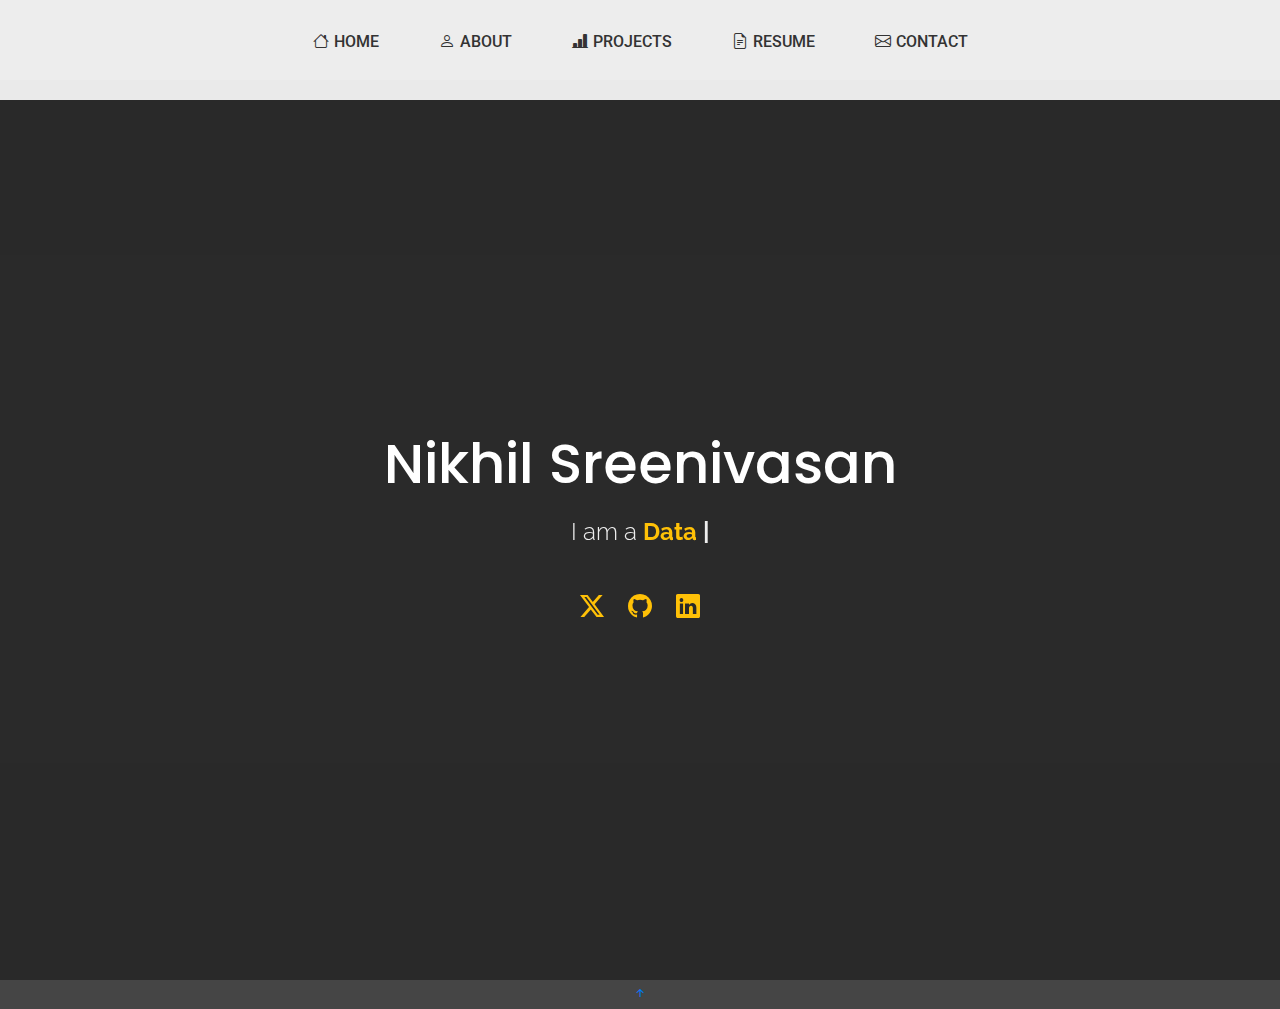
==== index.html @ 80fb4545 "Update index.html" ====
<!DOCTYPE html>
<html lang="en">
<head>
  <meta charset="utf-8">
  <meta content="width=device-width, initial-scale=1.0" name="viewport">
  <title>Page Title</title>
  <meta content="" name="description">
  <meta content="" name="keywords">

  <!-- Favicons -->
  <link href="assets/img/favicon.png" rel="icon">
  <link href="assets/img/apple-touch-icon.png" rel="apple-touch-icon">

  <!-- Fonts -->
  <link href="https://fonts.googleapis.com/css2?family=Roboto:wght@100;300;400;500;700;900&family=Poppins:wght@100;200;300;400;500;600;700;800;900&family=Raleway:wght@100;200;300;400;500;600;700;800;900&display=swap" rel="stylesheet">

  <!-- Vendor CSS Files -->
  <link href="assets/vendor/bootstrap/css/bootstrap.min.css" rel="stylesheet">
  <link href="assets/vendor/bootstrap-icons/bootstrap-icons.css" rel="stylesheet">
  <link href="assets/vendor/aos/aos.css" rel="stylesheet">
  <link href="assets/vendor/glightbox/css/glightbox.min.css" rel="stylesheet">
  <link href="assets/vendor/swiper/swiper-bundle.min.css" rel="stylesheet">

  <!-- Main CSS File -->
  <link href="assets/css/main.css" rel="stylesheet">

  <style>
    /* Additional Custom Styles */
    body {
      font-family: 'Roboto', sans-serif;
      font-size: 16px;
      color: #fff;
      background-color: #454545; /* Navy blue background */
      overflow-x: hidden;
      padding-top: 80px; /* Ensure content is below fixed header */
    }

    /* Header Styles */
    .header {
      background: rgb(157, 208, 181);
      padding: 15px 20px;
      display: flex;
      justify-content: space-between;
      align-items: center;
      position: fixed;
      top: 0;
      left: 0;
      right: 0;
      z-index: 1000;
      transition: all 0.3s ease;
    }

    /* Hero Section Styles */
    .hero {
      position: relative;
      height: 100vh;
      display: flex;
      align-items: center;
      justify-content: center;
      text-align: center;
    }

    .hero video {
      position: absolute;
      top: 0;
      left: 0;
      width: 100%;
      height: 100%;
      object-fit: cover;
      z-index: -1;
    }

    .hero .overlay {
      position: absolute;
      top: 0;
      left: 0;
      width: 100%;
      height: 100%;
      background: rgba(15, 15, 15, 0.498); /* White transparent overlay */
      z-index: 0;
    }

    .hero .container {
      position: relative;
      z-index: 1;
    }

    .typed {
      color: #ffc107; /* Example color */
    }

    .social-links a {
      color: #ffc107; /* Example color */
      margin: 0 10px;
      font-size: 1.5em;
      transition: color 0.3s;
    }

    .social-links a:hover {
      color: #fff;
    }
    
    .hero p strong {
      font-weight: 700; /* Make the text bold */
    }

  </style>
</head>
<body>

  <!-- Header -->
  <header id="header" class="header">
    <i class="header-toggle d-xl-none bi bi-list"></i>
    <nav id="navmenu" class="navmenu">
      <ul>
        <li><a href="index.html"><i class="bi bi-house navicon"></i><span>Home</span></a></li>
        <li><a href="about.html"><i class="bi bi-person navicon"></i><span>About</span></a></li>
        <li><a href="projects.html"><i class="bi bi-bar-chart-line-fill navicon"></i><span>Projects</span></a></li>
        <li><a href="resume.html"><i class="bi bi-file-earmark-text navicon"></i><span>Resume</span></a></li>
        <li><a href="contact.html"><i class="bi bi-envelope navicon"></i><span>Contact</span></a></li>
      </ul>
    </nav>
  </header>
  <!-- End Header -->

  <!-- Main Content -->
  <main class="main">

    <!-- Hero Section -->
    <section id="hero" class="hero section light-background">
      <video autoplay muted loop>
        <source src="assets/img/Background.mp4" type="video/mp4">
        Your browser does not support the video tag.
      </video>
      <div class="overlay"></div> <!-- Transparent overlay -->
      <div class="container" data-aos="zoom-out">
        <div class="row justify-content-center">
          <div class="col-lg-9 text-center">
            <h2>Nikhil Sreenivasan</h2>
            <p>I am a <strong><span class="typed" data-typed-items="Data Analyst, Data Storyteller, Visualization Analyst, Freelancer"></span></strong></p>
            <div class="social-links">
              <a href="https://twitter.com/Nikhilps143" class="twitter"><i class="bi bi-twitter-x"></i></a>
              <a href="https://github.com/nikhilps2008" class="github"><i class="bi bi-github"></i></a>
              <a href="https://www.linkedin.com/in/nikhil-s-6426474a/" class="linkedin"><i class="bi bi-linkedin"></i></a>
            </div>
          </div>
        </div>
      </div>
    </section><!-- End Hero Section -->

  </main><!-- End Main Content -->

  <!-- Scroll Top Button -->
  <a href="#" id="scroll-top" class="scroll-top d-flex align-items-center justify-content-center"><i class="bi bi-arrow-up-short"></i></a>

  <!-- Preloader -->
  <div id="preloader"></div>

  <!-- Vendor JS Files -->
  <script src="assets/vendor/bootstrap/js/bootstrap.bundle.min.js"></script>
  <script src="assets/vendor/php-email-form/validate.js"></script>
  <script src="assets/vendor/aos/aos.js"></script>
  <script src="assets/vendor/typed.js/typed.umd.js"></script>
  <script src="assets/vendor/purecounter/purecounter_vanilla.js"></script>
  <script src="assets/vendor/waypoints/noframework.waypoints.js"></script>
  <script src="assets/vendor/glightbox/js/glightbox.min.js"></script>
  <script src="assets/vendor/imagesloaded/imagesloaded.pkgd.min.js"></script>
  <script src="assets/vendor/isotope-layout/isotope.pkgd.min.js"></script>
  <script src="assets/vendor/swiper/swiper-bundle.min.js"></script>

  <!-- Main JS File -->
  <script src="assets/js/main.js"></script>
  <!-- JavaScript to toggle navmenu -->
  <script>
    document.addEventListener('DOMContentLoaded', function() {
      const headerToggle = document.querySelector('.header-toggle');
      const navMenu = document.querySelector('.navmenu');

      headerToggle.addEventListener('click', function() {
        navMenu.classList.toggle('active');
      });
    });
  </script>
</body>
</html>
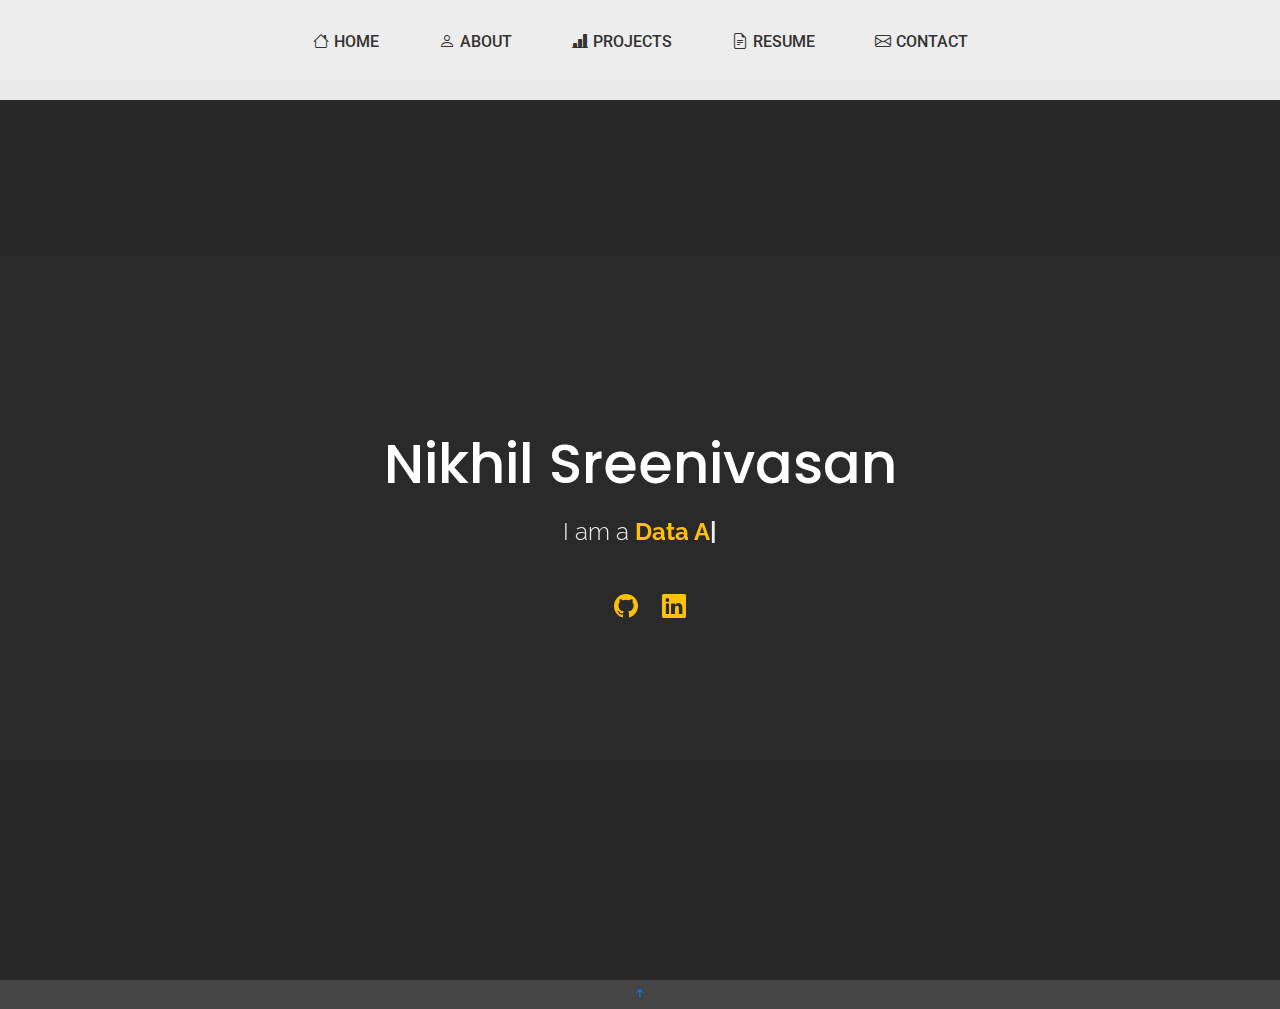
==== commit 6ee16e8d: "Update index.html" ====
--- a/index.html
+++ b/index.html
@@ -3,7 +3,7 @@
 <head>
   <meta charset="utf-8">
   <meta content="width=device-width, initial-scale=1.0" name="viewport">
-  <title>Page Title</title>
+  <title>Home-Nikhil's Portfolio</title>
   <meta content="" name="description">
   <meta content="" name="keywords">
 
@@ -139,7 +139,7 @@
             <h2>Nikhil Sreenivasan</h2>
             <p>I am a <strong><span class="typed" data-typed-items="Data Analyst, Data Storyteller, Visualization Analyst, Freelancer"></span></strong></p>
             <div class="social-links">
-              <a href="https://twitter.com/Nikhilps143" class="twitter"><i class="bi bi-twitter-x"></i></a>
+              <a href="https://github.com/nikhilps2008/nikhilps2008.github.io/blob/main/assets/img/Nikhil%20Sreenivasan-Data-Analyst.pdf" class="twitter"><i class="bi bi-file-earmark-person-x"></i></a>
               <a href="https://github.com/nikhilps2008" class="github"><i class="bi bi-github"></i></a>
               <a href="https://www.linkedin.com/in/nikhil-s-6426474a/" class="linkedin"><i class="bi bi-linkedin"></i></a>
             </div>
--- a/assets/css/main.css
+++ b/assets/css/main.css
@@ -29,28 +29,6 @@
   font-size: 1rem; /* Adjusted font size for paragraphs */
   line-height: 1.8rem;
   color: #fff; /* White paragraph color */
-}
-
-/* Sections */
-.section {
-  padding: 80px 0;
-}
-
-.section-title {
-  text-align: center;
-  margin-bottom: 60px;
-}
-
-.section-title h2 {
-  font-size: 2.5rem;
-  font-weight: 600;
-  color: #333;
-}
-
-.section-title p {
-  margin-top: 20px;
-  font-size: 1.2rem;
-  color: #666;
 }
 
 /* Header */
@@ -112,7 +90,7 @@
 
 .navmenu ul li a.active,
 .navmenu ul li a:hover {
-  color: #007bff;
+  color: #77b99e;
   background-color: rgba(0, 123, 255, 0.1);
 }
 
@@ -185,6 +163,7 @@
 }
 
 .about-content {
+  font-family:Verdana, Geneva, Tahoma, sans-serif ;
   text-align: center;
 }
 
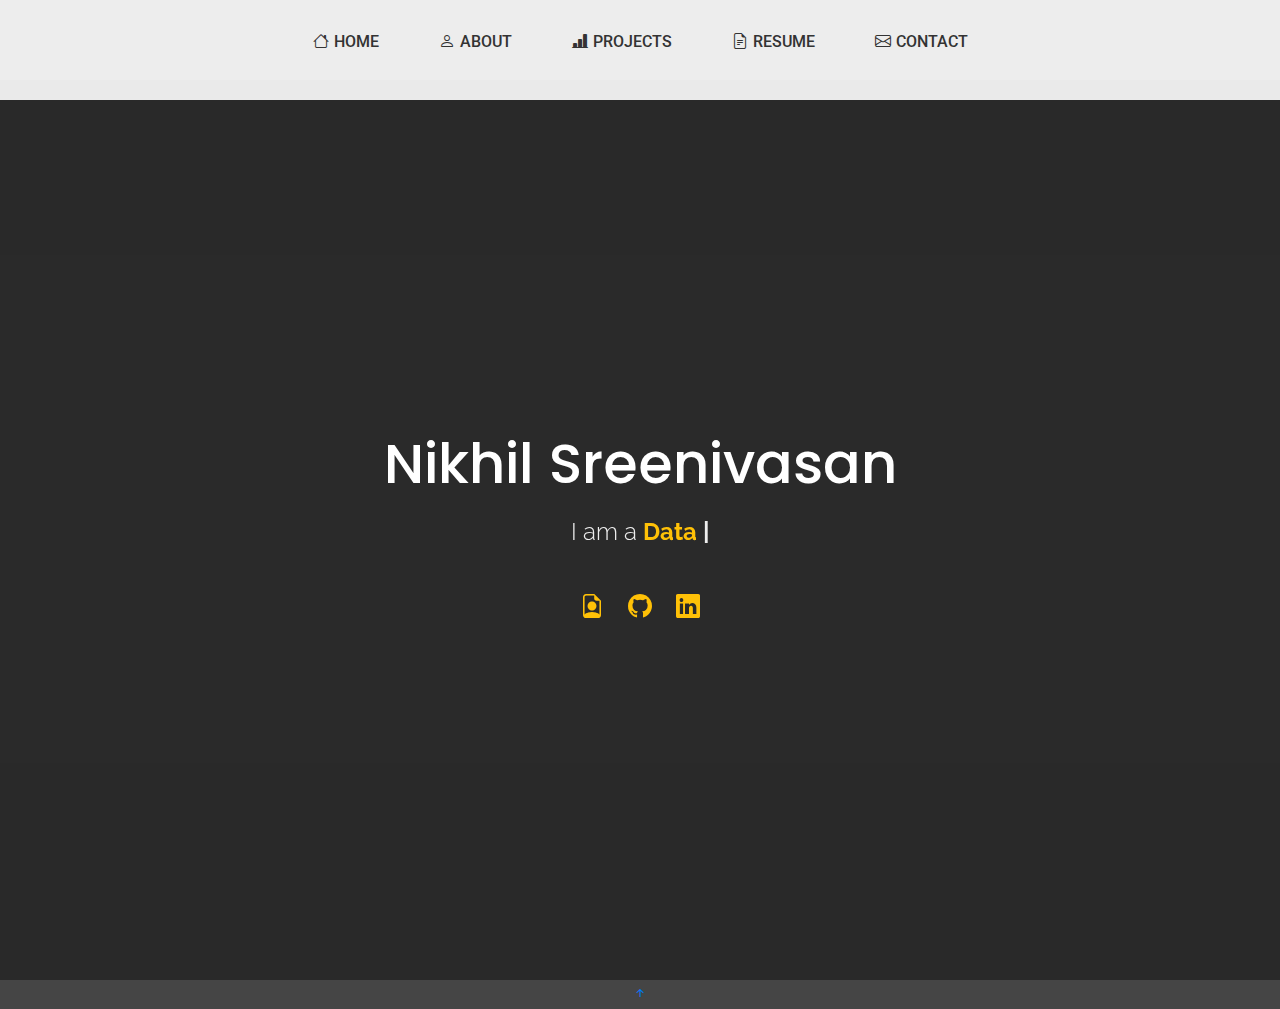
==== commit 1583be34: "Update index.html" ====
--- a/index.html
+++ b/index.html
@@ -139,7 +139,7 @@
             <h2>Nikhil Sreenivasan</h2>
             <p>I am a <strong><span class="typed" data-typed-items="Data Analyst, Data Storyteller, Visualization Analyst, Freelancer"></span></strong></p>
             <div class="social-links">
-              <a href="https://github.com/nikhilps2008/nikhilps2008.github.io/blob/main/assets/img/Nikhil%20Sreenivasan-Data-Analyst.pdf" class="twitter"><i class="bi bi-file-earmark-person-x"></i></a>
+              <a href="https://github.com/nikhilps2008/nikhilps2008.github.io/blob/main/assets/img/Nikhil%20Sreenivasan-Data-Analyst.pdf" class="twitter"><i class="bi bi-file-earmark-person"></i></a>
               <a href="https://github.com/nikhilps2008" class="github"><i class="bi bi-github"></i></a>
               <a href="https://www.linkedin.com/in/nikhil-s-6426474a/" class="linkedin"><i class="bi bi-linkedin"></i></a>
             </div>
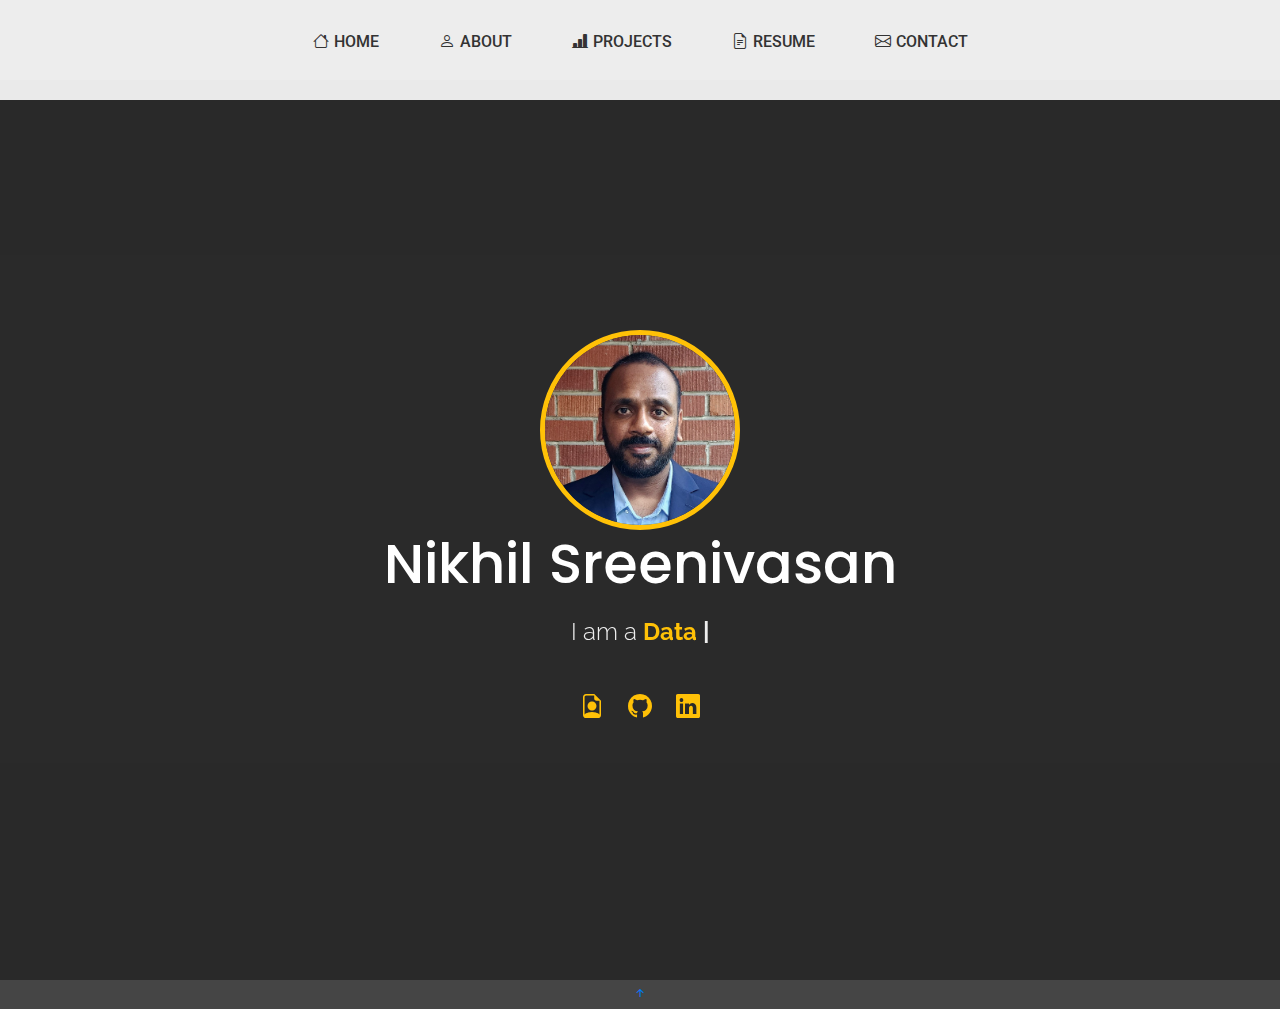
==== commit 5ee4840d: "Update index.html" ====
--- a/index.html
+++ b/index.html
@@ -136,10 +136,11 @@
       <div class="container" data-aos="zoom-out">
         <div class="row justify-content-center">
           <div class="col-lg-9 text-center">
+            <img src="assets/img/me.jpg" alt="Profile Photo" class="profile-photo">
             <h2>Nikhil Sreenivasan</h2>
             <p>I am a <strong><span class="typed" data-typed-items="Data Analyst, Data Storyteller, Visualization Analyst, Freelancer"></span></strong></p>
             <div class="social-links">
-              <a href="https://github.com/nikhilps2008/nikhilps2008.github.io/blob/main/assets/img/Nikhil%20Sreenivasan-Data-Analyst.pdf" class="twitter"><i class="bi bi-file-earmark-person"></i></a>
+              <a href="assets/img/Nikhil Sreenivasan-Data-Analyst.pdf" download title="Resume"><i class="bi bi-file-earmark-person"></i></a> 
               <a href="https://github.com/nikhilps2008" class="github"><i class="bi bi-github"></i></a>
               <a href="https://www.linkedin.com/in/nikhil-s-6426474a/" class="linkedin"><i class="bi bi-linkedin"></i></a>
             </div>
--- a/assets/css/main.css
+++ b/assets/css/main.css
@@ -101,24 +101,36 @@
 /* Hero Section */
 .hero {
   position: relative;
-  height: 100vh;
-  min-height: 600px;
+  height: calc(100vh - 1px); /* Adjust height to account for reduced header height */
+  min-height: 60px;
   background-size: cover;
   background-position: center;
   display: flex;
   justify-content: center;
   align-items: center;
   text-align: center;
-}
-
-.hero img {
+  overflow: hidden;
+}
+
+.hero video {
   position: absolute;
   top: 0;
   left: 0;
   width: 100%;
   height: 100%;
   object-fit: cover;
-  z-index: -1;
+  z-index: -1; /* Place video behind other elements */
+}
+
+.hero .profile-photo {
+  position: relative;
+  z-index: 1;
+  width: 200px;
+  height: 200px;
+  border-radius: 50%;
+  border: 5px solid #ffc107;
+  object-fit: cover;
+  margin: 0 auto;
 }
 
 .hero h2 {
